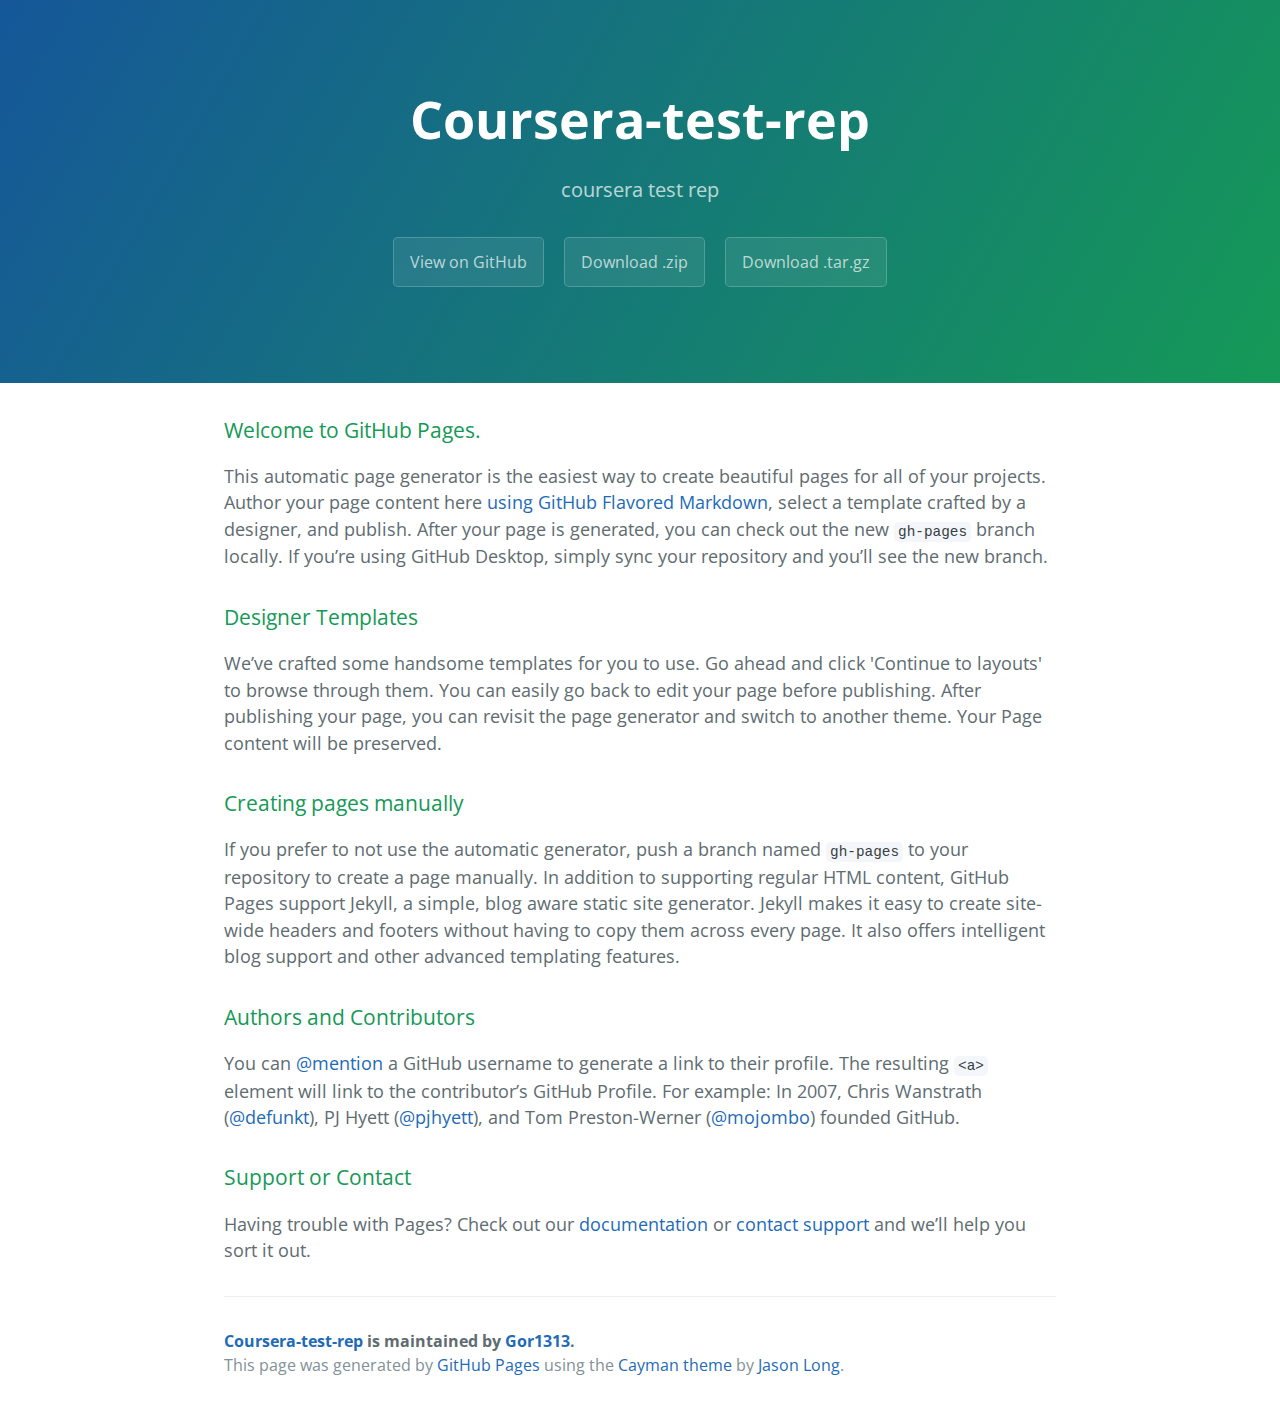
==== index.html @ 187beb71 "Create gh-pages branch via GitHub" ====
<!DOCTYPE html>
<html lang="en-us">
  <head>
    <meta charset="UTF-8">
    <title>Coursera-test-rep by Gor1313</title>
    <meta name="viewport" content="width=device-width, initial-scale=1">
    <link rel="stylesheet" type="text/css" href="stylesheets/normalize.css" media="screen">
    <link href='https://fonts.googleapis.com/css?family=Open+Sans:400,700' rel='stylesheet' type='text/css'>
    <link rel="stylesheet" type="text/css" href="stylesheets/stylesheet.css" media="screen">
    <link rel="stylesheet" type="text/css" href="stylesheets/github-light.css" media="screen">
  </head>
  <body>
    <section class="page-header">
      <h1 class="project-name">Coursera-test-rep</h1>
      <h2 class="project-tagline">coursera test rep</h2>
      <a href="https://github.com/Gor1313/coursera-test-rep" class="btn">View on GitHub</a>
      <a href="https://github.com/Gor1313/coursera-test-rep/zipball/master" class="btn">Download .zip</a>
      <a href="https://github.com/Gor1313/coursera-test-rep/tarball/master" class="btn">Download .tar.gz</a>
    </section>

    <section class="main-content">
      <h3>
<a id="welcome-to-github-pages" class="anchor" href="#welcome-to-github-pages" aria-hidden="true"><span aria-hidden="true" class="octicon octicon-link"></span></a>Welcome to GitHub Pages.</h3>

<p>This automatic page generator is the easiest way to create beautiful pages for all of your projects. Author your page content here <a href="https://guides.github.com/features/mastering-markdown/">using GitHub Flavored Markdown</a>, select a template crafted by a designer, and publish. After your page is generated, you can check out the new <code>gh-pages</code> branch locally. If you’re using GitHub Desktop, simply sync your repository and you’ll see the new branch.</p>

<h3>
<a id="designer-templates" class="anchor" href="#designer-templates" aria-hidden="true"><span aria-hidden="true" class="octicon octicon-link"></span></a>Designer Templates</h3>

<p>We’ve crafted some handsome templates for you to use. Go ahead and click 'Continue to layouts' to browse through them. You can easily go back to edit your page before publishing. After publishing your page, you can revisit the page generator and switch to another theme. Your Page content will be preserved.</p>

<h3>
<a id="creating-pages-manually" class="anchor" href="#creating-pages-manually" aria-hidden="true"><span aria-hidden="true" class="octicon octicon-link"></span></a>Creating pages manually</h3>

<p>If you prefer to not use the automatic generator, push a branch named <code>gh-pages</code> to your repository to create a page manually. In addition to supporting regular HTML content, GitHub Pages support Jekyll, a simple, blog aware static site generator. Jekyll makes it easy to create site-wide headers and footers without having to copy them across every page. It also offers intelligent blog support and other advanced templating features.</p>

<h3>
<a id="authors-and-contributors" class="anchor" href="#authors-and-contributors" aria-hidden="true"><span aria-hidden="true" class="octicon octicon-link"></span></a>Authors and Contributors</h3>

<p>You can <a href="https://help.github.com/articles/basic-writing-and-formatting-syntax/#mentioning-users-and-teams" class="user-mention">@mention</a> a GitHub username to generate a link to their profile. The resulting <code>&lt;a&gt;</code> element will link to the contributor’s GitHub Profile. For example: In 2007, Chris Wanstrath (<a href="https://github.com/defunkt" class="user-mention">@defunkt</a>), PJ Hyett (<a href="https://github.com/pjhyett" class="user-mention">@pjhyett</a>), and Tom Preston-Werner (<a href="https://github.com/mojombo" class="user-mention">@mojombo</a>) founded GitHub.</p>

<h3>
<a id="support-or-contact" class="anchor" href="#support-or-contact" aria-hidden="true"><span aria-hidden="true" class="octicon octicon-link"></span></a>Support or Contact</h3>

<p>Having trouble with Pages? Check out our <a href="https://help.github.com/pages">documentation</a> or <a href="https://github.com/contact">contact support</a> and we’ll help you sort it out.</p>

      <footer class="site-footer">
        <span class="site-footer-owner"><a href="https://github.com/Gor1313/coursera-test-rep">Coursera-test-rep</a> is maintained by <a href="https://github.com/Gor1313">Gor1313</a>.</span>

        <span class="site-footer-credits">This page was generated by <a href="https://pages.github.com">GitHub Pages</a> using the <a href="https://github.com/jasonlong/cayman-theme">Cayman theme</a> by <a href="https://twitter.com/jasonlong">Jason Long</a>.</span>
      </footer>

    </section>

  
  </body>
</html>
---- stylesheets/stylesheet.css ----
* {
  box-sizing: border-box; }

body {
  padding: 0;
  margin: 0;
  font-family: "Open Sans", "Helvetica Neue", Helvetica, Arial, sans-serif;
  font-size: 16px;
  line-height: 1.5;
  color: #606c71; }

a {
  color: #1e6bb8;
  text-decoration: none; }
  a:hover {
    text-decoration: underline; }

.btn {
  display: inline-block;
  margin-bottom: 1rem;
  color: rgba(255, 255, 255, 0.7);
  background-color: rgba(255, 255, 255, 0.08);
  border-color: rgba(255, 255, 255, 0.2);
  border-style: solid;
  border-width: 1px;
  border-radius: 0.3rem;
  transition: color 0.2s, background-color 0.2s, border-color 0.2s; }
  .btn + .btn {
    margin-left: 1rem; }

.btn:hover {
  color: rgba(255, 255, 255, 0.8);
  text-decoration: none;
  background-color: rgba(255, 255, 255, 0.2);
  border-color: rgba(255, 255, 255, 0.3); }

@media screen and (min-width: 64em) {
  .btn {
    padding: 0.75rem 1rem; } }

@media screen and (min-width: 42em) and (max-width: 64em) {
  .btn {
    padding: 0.6rem 0.9rem;
    font-size: 0.9rem; } }

@media screen and (max-width: 42em) {
  .btn {
    display: block;
    width: 100%;
    padding: 0.75rem;
    font-size: 0.9rem; }
    .btn + .btn {
      margin-top: 1rem;
      margin-left: 0; } }

.page-header {
  color: #fff;
  text-align: center;
  background-color: #159957;
  background-image: linear-gradient(120deg, #155799, #159957); }

@media screen and (min-width: 64em) {
  .page-header {
    padding: 5rem 6rem; } }

@media screen and (min-width: 42em) and (max-width: 64em) {
  .page-header {
    padding: 3rem 4rem; } }

@media screen and (max-width: 42em) {
  .page-header {
    padding: 2rem 1rem; } }

.project-name {
  margin-top: 0;
  margin-bottom: 0.1rem; }

@media screen and (min-width: 64em) {
  .project-name {
    font-size: 3.25rem; } }

@media screen and (min-width: 42em) and (max-width: 64em) {
  .project-name {
    font-size: 2.25rem; } }

@media screen and (max-width: 42em) {
  .project-name {
    font-size: 1.75rem; } }

.project-tagline {
  margin-bottom: 2rem;
  font-weight: normal;
  opacity: 0.7; }

@media screen and (min-width: 64em) {
  .project-tagline {
    font-size: 1.25rem; } }

@media screen and (min-width: 42em) and (max-width: 64em) {
  .project-tagline {
    font-size: 1.15rem; } }

@media screen and (max-width: 42em) {
  .project-tagline {
    font-size: 1rem; } }

.main-content :first-child {
  margin-top: 0; }
.main-content img {
  max-width: 100%; }
.main-content h1, .main-content h2, .main-content h3, .main-content h4, .main-content h5, .main-content h6 {
  margin-top: 2rem;
  margin-bottom: 1rem;
  font-weight: normal;
  color: #159957; }
.main-content p {
  margin-bottom: 1em; }
.main-content code {
  padding: 2px 4px;
  font-family: Consolas, "Liberation Mono", Menlo, Courier, monospace;
  font-size: 0.9rem;
  color: #383e41;
  background-color: #f3f6fa;
  border-radius: 0.3rem; }
.main-content pre {
  padding: 0.8rem;
  margin-top: 0;
  margin-bottom: 1rem;
  font: 1rem Consolas, "Liberation Mono", Menlo, Courier, monospace;
  color: #567482;
  word-wrap: normal;
  background-color: #f3f6fa;
  border: solid 1px #dce6f0;
  border-radius: 0.3rem; }
  .main-content pre > code {
    padding: 0;
    margin: 0;
    font-size: 0.9rem;
    color: #567482;
    word-break: normal;
    white-space: pre;
    background: transparent;
    border: 0; }
.main-content .highlight {
  margin-bottom: 1rem; }
  .main-content .highlight pre {
    margin-bottom: 0;
    word-break: normal; }
.main-content .highlight pre, .main-content pre {
  padding: 0.8rem;
  overflow: auto;
  font-size: 0.9rem;
  line-height: 1.45;
  border-radius: 0.3rem; }
.main-content pre code, .main-content pre tt {
  display: inline;
  max-width: initial;
  padding: 0;
  margin: 0;
  overflow: initial;
  line-height: inherit;
  word-wrap: normal;
  background-color: transparent;
  border: 0; }
  .main-content pre code:before, .main-content pre code:after, .main-content pre tt:before, .main-content pre tt:after {
    content: normal; }
.main-content ul, .main-content ol {
  margin-top: 0; }
.main-content blockquote {
  padding: 0 1rem;
  margin-left: 0;
  color: #819198;
  border-left: 0.3rem solid #dce6f0; }
  .main-content blockquote > :first-child {
    margin-top: 0; }
  .main-content blockquote > :last-child {
    margin-bottom: 0; }
.main-content table {
  display: block;
  width: 100%;
  overflow: auto;
  word-break: normal;
  word-break: keep-all; }
  .main-content table th {
    font-weight: bold; }
  .main-content table th, .main-content table td {
    padding: 0.5rem 1rem;
    border: 1px solid #e9ebec; }
.main-content dl {
  padding: 0; }
  .main-content dl dt {
    padding: 0;
    margin-top: 1rem;
    font-size: 1rem;
    font-weight: bold; }
  .main-content dl dd {
    padding: 0;
    margin-bottom: 1rem; }
.main-content hr {
  height: 2px;
  padding: 0;
  margin: 1rem 0;
  background-color: #eff0f1;
  border: 0; }

@media screen and (min-width: 64em) {
  .main-content {
    max-width: 64rem;
    padding: 2rem 6rem;
    margin: 0 auto;
    font-size: 1.1rem; } }

@media screen and (min-width: 42em) and (max-width: 64em) {
  .main-content {
    padding: 2rem 4rem;
    font-size: 1.1rem; } }

@media screen and (max-width: 42em) {
  .main-content {
    padding: 2rem 1rem;
    font-size: 1rem; } }

.site-footer {
  padding-top: 2rem;
  margin-top: 2rem;
  border-top: solid 1px #eff0f1; }

.site-footer-owner {
  display: block;
  font-weight: bold; }

.site-footer-credits {
  color: #819198; }

@media screen and (min-width: 64em) {
  .site-footer {
    font-size: 1rem; } }

@media screen and (min-width: 42em) and (max-width: 64em) {
  .site-footer {
    font-size: 1rem; } }

@media screen and (max-width: 42em) {
  .site-footer {
    font-size: 0.9rem; } }
---- stylesheets/github-light.css ----
/*
The MIT License (MIT)

Copyright (c) 2015 GitHub, Inc.

Permission is hereby granted, free of charge, to any person obtaining a copy
of this software and associated documentation files (the "Software"), to deal
in the Software without restriction, including without limitation the rights
to use, copy, modify, merge, publish, distribute, sublicense, and/or sell
copies of the Software, and to permit persons to whom the Software is
furnished to do so, subject to the following conditions:

The above copyright notice and this permission notice shall be included in all
copies or substantial portions of the Software.

THE SOFTWARE IS PROVIDED "AS IS", WITHOUT WARRANTY OF ANY KIND, EXPRESS OR
IMPLIED, INCLUDING BUT NOT LIMITED TO THE WARRANTIES OF MERCHANTABILITY,
FITNESS FOR A PARTICULAR PURPOSE AND NONINFRINGEMENT. IN NO EVENT SHALL THE
AUTHORS OR COPYRIGHT HOLDERS BE LIABLE FOR ANY CLAIM, DAMAGES OR OTHER
LIABILITY, WHETHER IN AN ACTION OF CONTRACT, TORT OR OTHERWISE, ARISING FROM,
OUT OF OR IN CONNECTION WITH THE SOFTWARE OR THE USE OR OTHER DEALINGS IN THE
SOFTWARE.

*/

.pl-c /* comment */ {
  color: #969896;
}

.pl-c1      /* constant, markup.raw, meta.diff.header, meta.module-reference, meta.property-name, support, support.constant, support.variable, variable.other.constant */,
.pl-s .pl-v /* string variable */ {
  color: #0086b3;
}

.pl-e  /* entity */,
.pl-en /* entity.name */ {
  color: #795da3;
}

.pl-s .pl-s1 /* string source */,
.pl-smi      /* storage.modifier.import, storage.modifier.package, storage.type.java, variable.other, variable.parameter.function */ {
  color: #333;
}

.pl-ent /* entity.name.tag */ {
  color: #63a35c;
}

.pl-k /* keyword, storage, storage.type */ {
  color: #a71d5d;
}

.pl-pds              /* punctuation.definition.string, string.regexp.character-class */,
.pl-s                /* string */,
.pl-s .pl-pse .pl-s1 /* string punctuation.section.embedded source */,
.pl-sr               /* string.regexp */,
.pl-sr .pl-cce       /* string.regexp constant.character.escape */,
.pl-sr .pl-sra       /* string.regexp string.regexp.arbitrary-repitition */,
.pl-sr .pl-sre       /* string.regexp source.ruby.embedded */ {
  color: #183691;
}

.pl-v /* variable */ {
  color: #ed6a43;
}

.pl-id /* invalid.deprecated */ {
  color: #b52a1d;
}

.pl-ii /* invalid.illegal */ {
  background-color: #b52a1d;
  color: #f8f8f8;
}

.pl-sr .pl-cce /* string.regexp constant.character.escape */ {
  color: #63a35c;
  font-weight: bold;
}

.pl-ml /* markup.list */ {
  color: #693a17;
}

.pl-mh        /* markup.heading */,
.pl-mh .pl-en /* markup.heading entity.name */,
.pl-ms        /* meta.separator */ {
  color: #1d3e81;
  font-weight: bold;
}

.pl-mq /* markup.quote */ {
  color: #008080;
}

.pl-mi /* markup.italic */ {
  color: #333;
  font-style: italic;
}

.pl-mb /* markup.bold */ {
  color: #333;
  font-weight: bold;
}

.pl-md /* markup.deleted, meta.diff.header.from-file */ {
  background-color: #ffecec;
  color: #bd2c00;
}

.pl-mi1 /* markup.inserted, meta.diff.header.to-file */ {
  background-color: #eaffea;
  color: #55a532;
}

.pl-mdr /* meta.diff.range */ {
  color: #795da3;
  font-weight: bold;
}

.pl-mo /* meta.output */ {
  color: #1d3e81;
}
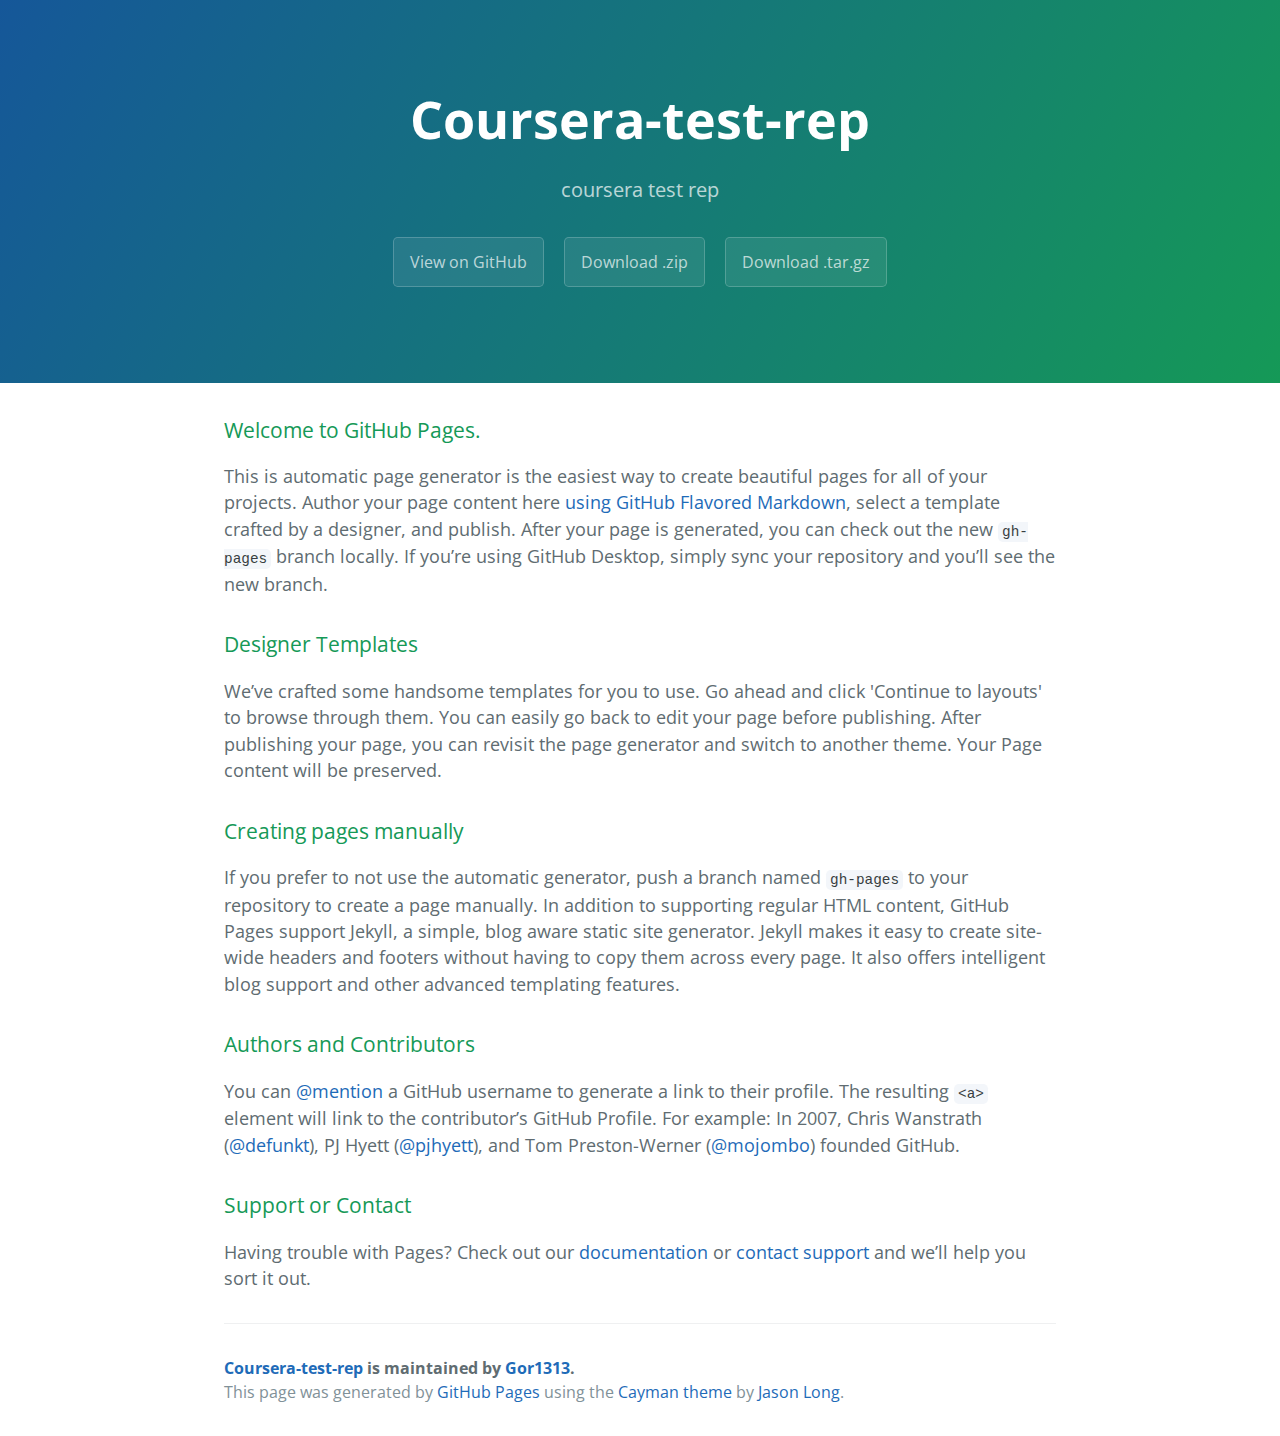
==== commit a2c03508: "Update index.html" ====
--- a/index.html
+++ b/index.html
@@ -22,7 +22,7 @@
       <h3>
 <a id="welcome-to-github-pages" class="anchor" href="#welcome-to-github-pages" aria-hidden="true"><span aria-hidden="true" class="octicon octicon-link"></span></a>Welcome to GitHub Pages.</h3>
 
-<p>This automatic page generator is the easiest way to create beautiful pages for all of your projects. Author your page content here <a href="https://guides.github.com/features/mastering-markdown/">using GitHub Flavored Markdown</a>, select a template crafted by a designer, and publish. After your page is generated, you can check out the new <code>gh-pages</code> branch locally. If you’re using GitHub Desktop, simply sync your repository and you’ll see the new branch.</p>
+<p>This is automatic page generator is the easiest way to create beautiful pages for all of your projects. Author your page content here <a href="https://guides.github.com/features/mastering-markdown/">using GitHub Flavored Markdown</a>, select a template crafted by a designer, and publish. After your page is generated, you can check out the new <code>gh-pages</code> branch locally. If you’re using GitHub Desktop, simply sync your repository and you’ll see the new branch.</p>
 
 <h3>
 <a id="designer-templates" class="anchor" href="#designer-templates" aria-hidden="true"><span aria-hidden="true" class="octicon octicon-link"></span></a>Designer Templates</h3>
